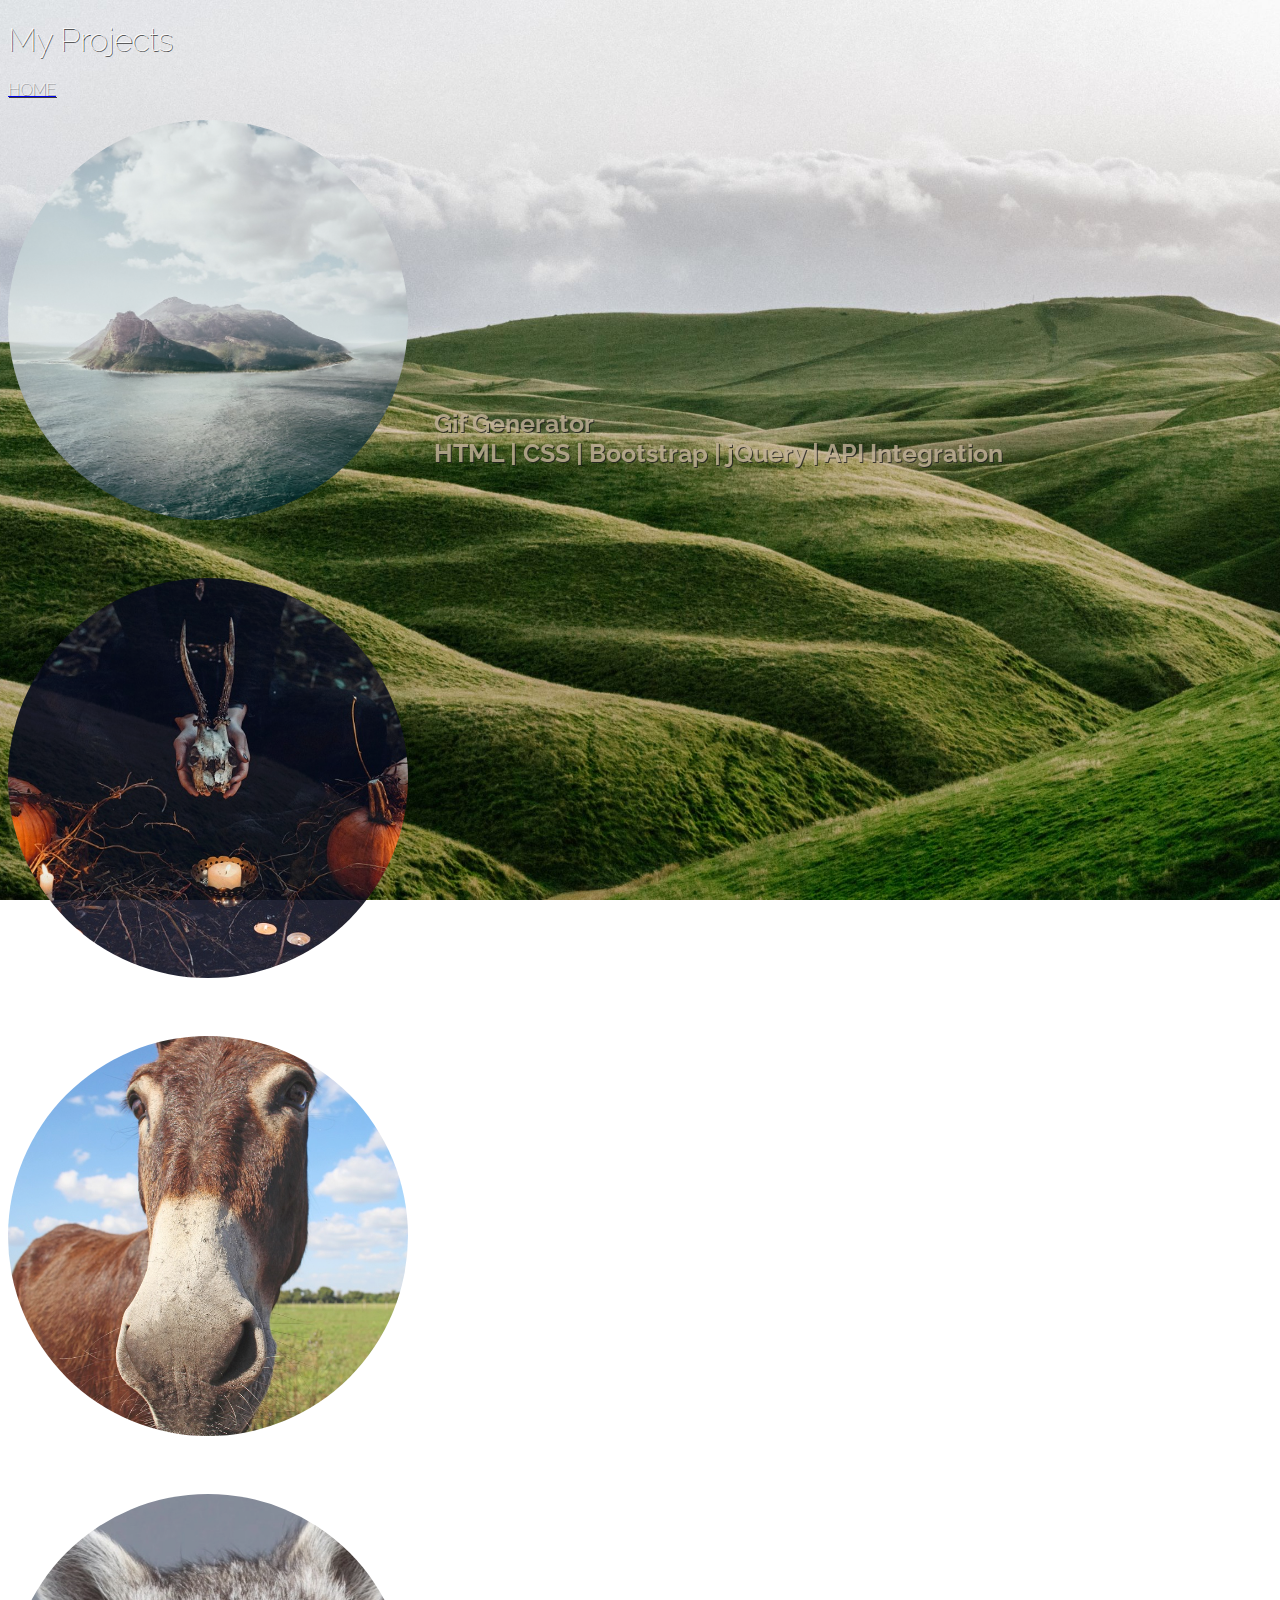
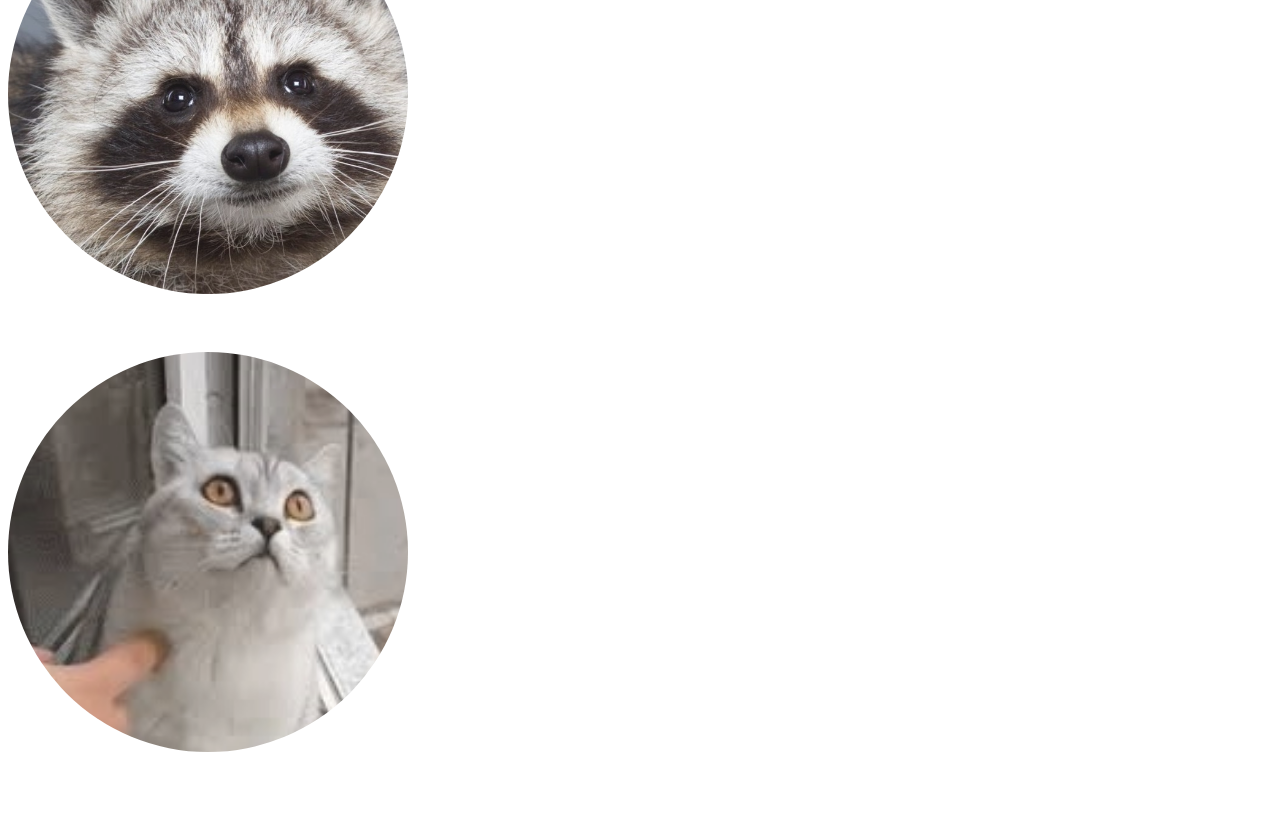
==== portfolio.html @ 58e6e2e2 "portfolio updated" ====
<!doctype html>
<html lang="en-us">

<head>
  <meta charset="UTF-8">
  <meta name="viewport" content="width=device-width, initial-scale=1">
  <script src="https://maxcdn.bootstrapcdn.com/bootstrap/3.4.0/js/bootstrap.min.js"></script>
  <link rel="stylesheet" href="https://stackpath.bootstrapcdn.com/bootstrap/4.2.1/css/bootstrap.min.css" integrity="sha384-GJzZqFGwb1QTTN6wy59ffF1BuGJpLSa9DkKMp0DgiMDm4iYMj70gZWKYbI706tWS" crossorigin="anonymous">
  <link rel="stylesheet" href="assets/style.css">
  <link rel="stylesheet" href="https://use.fontawesome.com/releases/v5.7.2/css/all.css" integrity="sha384-fnmOCqbTlWIlj8LyTjo7mOUStjsKC4pOpQbqyi7RrhN7udi9RwhKkMHpvLbHG9Sr" crossorigin="anonymous">
  <link href="https://fonts.googleapis.com/css?family=Open+Sans333:200|Raleway:200|Roboto:200" rel="stylesheet">
  
  
</head>
<style>
body {background-image: url("assets/images/profileBack2.jpg");
    background-position: center;  
    background-size: cover; 
    background-attachment: fixed; 
}
</style>


<body>

<div class="container">
  <div class="row">
    <h1 class="ml-5 mt-5">My Projects</h1>
  </div>
  <div class="row">
    <a class="ml-5 mt-1" href="index.html"><h4 class="home"><i class="fas fa-angle-left"></i>

      HOME</h4></a>
  </div>
</div>

  <div class="container">   
     

      <div class="row pt-3">
        <div class="col-md-4"></div>
        <div class="col-md-4">
            <a href="file:///C:/Users/Meredith/Documents/code/unit-4-game/index.html">
              <img src="assets/images/islandSmall.jpg" alt="Treasure Hunting Game">
              <div class="overlay">
                  <div class="text text-center">Treasure Island Game<br>HTML | CSS   Bootstrap | jQuery</div>
              </div>
            </a>  
        </div>
        <div class="col-md-4"></div>
      </div>

  </div>
  <br><br><br>
  <div class="container">

      <div class="row">
        <div class="col-md-4"></div>
        <div class="col-md-4">
            <a href="https://meredithdinsdale.github.io/Psychic-Game/">
                <img src="assets/images/psychic.jpg" alt="Letter Guess Game">
        
                <div class="overlay">
                <div class="text text-center">Letter Guess Game<br>HTML | CSS | Bootstrap | Javascript</div>
                </div>
              </a> 
        </div>
        <div class="col-md-4"></div>
      </div>
    </div>
    <br><br><br>
    <div class="container">
      <div class="row">
        <div class="col-md-4"></div>
            <div class="col-md-4">
                <a href="">
                    <img src="assets/images/donkey.jpg" alt="Coyote Woods">
                    <div class="overlay">
                        <div class="text text-center">Coyote Woods<br>HTML | CSS | Bootstrap</div>
                    </div>
                  </a>
            </div>
          <div class="col-md-4"></div>
      </div>
    </div>
    <br><br><br>
    <div class="container">
      <div class="row">
          <div class="col-md-4"></div>
              <div class="col-md-4">
                  <a href="https://meredithdinsdale.github.io/TriviaGame/">
                  <img src="assets/images/triviaGameStill.jpg" alt="Trivia Game">
                  <div class="overlay">
                      <div class="text text-center">Trivia Game<br>HTML | CSS | Bootstrap | jQuery</div>
                  </div>
                </a>
              </div>
            <div class="col-md-4"></div>
        </div>
      </div>
<br><br><br>
      <div class="container">
        <div class="row">
            <div class="col-md-4"></div>
                <div class="col-md-4">
                  <a href="https://meredithdinsdale.github.io/giphy_generator/">
                    <img src="assets/images/gifStillPortfolio.jpg" alt="Gif Generator">
                    <div class="overlay">
                        <div class="text text-center">Gif Generator<br>HTML | CSS | Bootstrap | jQuery | API Integration</div>
                    </div>
                  </a>
                </div>
              <div class="col-md-4"></div>
            </div>
      
  </div>
  <br><Br><br>

  <script src="https://ajax.googleapis.com/ajax/libs/jquery/3.3.1/jquery.min.js"></script>
  <script src="https://code.jquery.com/jquery-3.3.1.slim.min.js" integrity="sha384-q8i/X+965DzO0rT7abK41JStQIAqVgRVzpbzo5smXKp4YfRvH+8abtTE1Pi6jizo" crossorigin="anonymous"></script>
  <script src="https://cdnjs.cloudflare.com/ajax/libs/popper.js/1.14.6/umd/popper.min.js" integrity="sha384-wHAiFfRlMFy6i5SRaxvfOCifBUQy1xHdJ/yoi7FRNXMRBu5WHdZYu1hA6ZOblgut" crossorigin="anonymous"></script>
  <script src="https://stackpath.bootstrapcdn.com/bootstrap/4.2.1/js/bootstrap.min.js" integrity="sha384-B0UglyR+jN6CkvvICOB2joaf5I4l3gm9GU6Hc1og6Ls7i6U/mkkaduKaBhlAXv9k" crossorigin="anonymous"></script>

</body>

</html>
---- assets/style.css ----
#profPic {
    width: 220px;
    height: 220px;
    border-radius: 300px;
    opacity:1 ;
    filter: grayscale(30%);
    transition: 1s;
    display: block;
    margin-left: auto;
    margin-right: auto;
            }

#profPic:hover {
    filter: grayscale(0);
    transition: 1s;
}

img {width: 400px;
    height: 400px;
    border-radius: 300px;
    opacity: .9;}

p, h5, h4, h3, h2, h1, li {color: white;
    text-shadow: 1px 1px rgb(58, 58, 58);
font-family:"raleway", sans-serif;
font-weight: 100;}

#resumeHeadline {font-size: 70px;}

#underline {border-bottom-style: 3px gray;
}

.btn:hover {color: white;
font-family: "raleway", sans-serif;
background-color: #BDAC87;
transform: scale(1.1);
transition: .5s;}

.btn {
    background-color: transparent;
    border-color: #BDAC87;
    color: white;
    font-family: "raleway", sans-serif;
    transform: scale(1);
    transition: 1s;
}


.overlay {
    position: absolute;
    top: 0;
    bottom: 0;
    left: 0;
    right: 0;
    height: 100%;
    width: 100%;
    opacity: 0;
    transition: .5s ease;
    background-color: transparent;
   }
   .container:hover .overlay {
    opacity: .8;
   }
   .text {
    color: #C3B29A;
    font-size: 25px;
    text-shadow: 1px 1px rgb(32, 31, 31);
    position: absolute;
    top: 50%; 
    left: 45%;
    transform: translate(-25%, -70%);
    -ms-transform: translate(-25%, -70%);
    font-family: 'Raleway', sans-serif;
    font-weight: bold;

   }
   
   a:hover {
       text-decoration: none;
       transform: scale(1.2);
       transition: .5s;
   }
   #grow {transform: scale(1);
transition: 1s;}
   #grow:hover {
       transform: scale(1.1);
       transition: 1s;

   }
.contactLink {transform: scale(1);
              transition: 1s;}
              
.contactLink:hover {
                    color:#C3B29A;
                    transform: scale(1.07);
                    transition: 1s; }
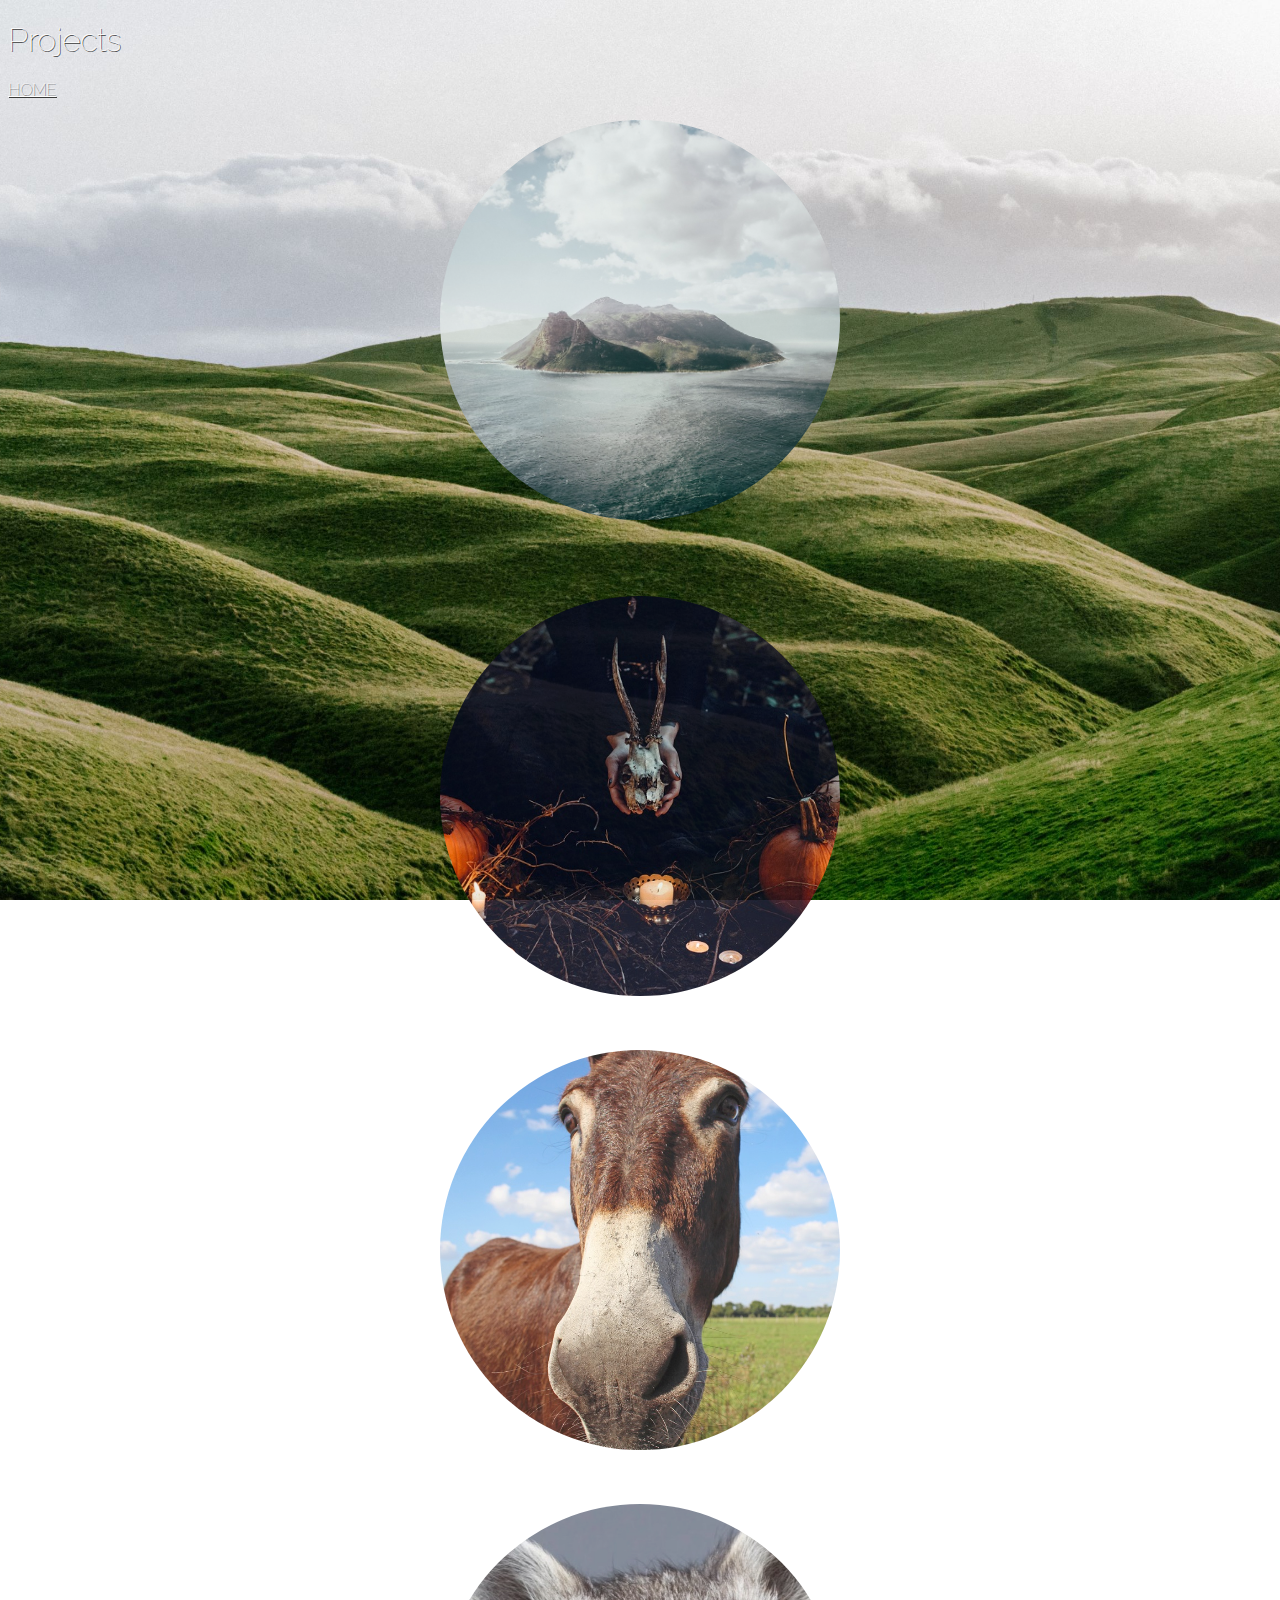
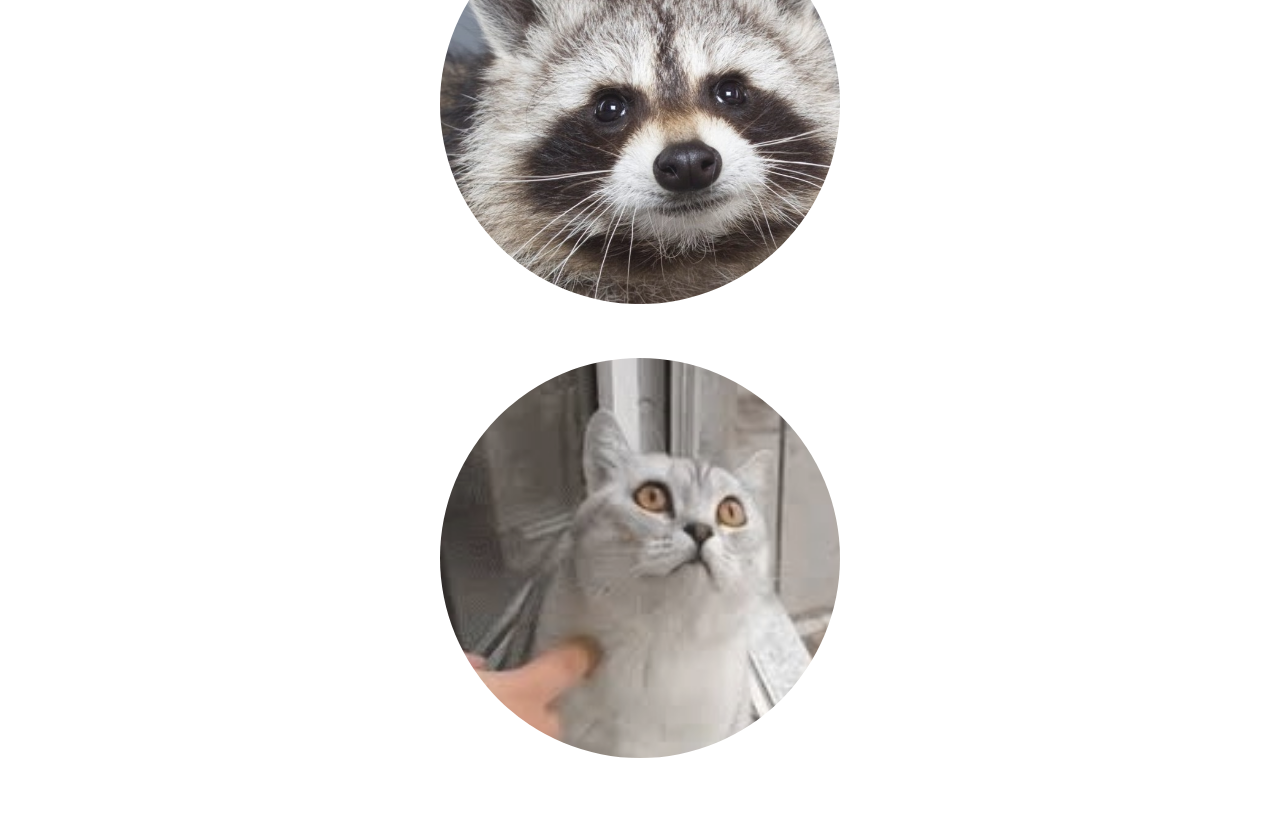
==== commit c49c6ed8: "profile updates" ====
--- a/portfolio.html
+++ b/portfolio.html
@@ -25,7 +25,7 @@
 
 <div class="container">
   <div class="row">
-    <h1 class="ml-5 mt-5">My Projects</h1>
+    <h1 class="ml-5 mt-4">Projects</h1>
   </div>
   <div class="row">
     <a class="ml-5 mt-1" href="index.html"><h4 class="home"><i class="fas fa-angle-left"></i>
@@ -37,9 +37,9 @@
   <div class="container">   
      
 
-      <div class="row pt-3">
-        <div class="col-md-4"></div>
-        <div class="col-md-4">
+      <div class="row pt-1">
+        <!-- <div class="col-md-4"></div> -->
+        <div class="col">
             <a href="file:///C:/Users/Meredith/Documents/code/unit-4-game/index.html">
               <img src="assets/images/islandSmall.jpg" alt="Treasure Hunting Game">
               <div class="overlay">
@@ -47,16 +47,23 @@
               </div>
             </a>  
         </div>
-        <div class="col-md-4"></div>
+        <!-- <div class="col-md-4"></div> -->
       </div>
 
   </div>
+<div class="container">
+  <div class="row">
+    <div class="col text-center">
+      <h1><i class="fas fa-angle-down"></i></h1>
+    </div>
+  </div>
+</div>
   <br><br><br>
   <div class="container">
 
       <div class="row">
-        <div class="col-md-4"></div>
-        <div class="col-md-4">
+        <!-- <div class="col-md-4"></div> -->
+        <div class="col">
             <a href="https://meredithdinsdale.github.io/Psychic-Game/">
                 <img src="assets/images/psychic.jpg" alt="Letter Guess Game">
         
@@ -65,14 +72,14 @@
                 </div>
               </a> 
         </div>
-        <div class="col-md-4"></div>
+        <!-- <div class="col-md-4"></div> -->
       </div>
     </div>
     <br><br><br>
     <div class="container">
       <div class="row">
-        <div class="col-md-4"></div>
-            <div class="col-md-4">
+        <!-- <div class="col-md-4"></div> -->
+            <div class="col">
                 <a href="">
                     <img src="assets/images/donkey.jpg" alt="Coyote Woods">
                     <div class="overlay">
@@ -80,14 +87,14 @@
                     </div>
                   </a>
             </div>
-          <div class="col-md-4"></div>
+          <!-- <div class="col-md-4"></div> -->
       </div>
     </div>
     <br><br><br>
     <div class="container">
       <div class="row">
-          <div class="col-md-4"></div>
-              <div class="col-md-4">
+          <!-- <div class="col"></div> -->
+              <div class="col">
                   <a href="https://meredithdinsdale.github.io/TriviaGame/">
                   <img src="assets/images/triviaGameStill.jpg" alt="Trivia Game">
                   <div class="overlay">
@@ -95,22 +102,22 @@
                   </div>
                 </a>
               </div>
-            <div class="col-md-4"></div>
+            <!-- <div class="col-md-4"></div> -->
         </div>
       </div>
 <br><br><br>
       <div class="container">
         <div class="row">
-            <div class="col-md-4"></div>
-                <div class="col-md-4">
+            <!-- <div class="col-md-4"></div> -->
+                <div class="col">
                   <a href="https://meredithdinsdale.github.io/giphy_generator/">
                     <img src="assets/images/gifStillPortfolio.jpg" alt="Gif Generator">
                     <div class="overlay">
-                        <div class="text text-center">Gif Generator<br>HTML | CSS | Bootstrap | jQuery | API Integration</div>
+                        <div class="text text-center"><h3>Gif Generator<br>HTML | CSS | Bootstrap | jQuery | API Integration</div>
                     </div>
                   </a>
                 </div>
-              <div class="col-md-4"></div>
+              <!-- <div class="col-md-4"></div> -->
             </div>
       
   </div>
--- a/assets/style.css
+++ b/assets/style.css
@@ -20,7 +20,12 @@
 img {width: 400px;
     height: 400px;
     border-radius: 300px;
-    opacity: .9;}
+    opacity: .9;
+    display: block;
+    margin-left: auto;
+    margin-right: auto;}
+
+img:hover {filter: grayscale(80%)}
 
 p, h5, h4, h3, h2, h1, li {color: white;
     text-shadow: 1px 1px rgb(58, 58, 58);
@@ -29,8 +34,8 @@
 
 #resumeHeadline {font-size: 70px;}
 
-#underline {border-bottom-style: 3px gray;
-}
+/* #underline {border-bottom-style: 3px gray;
+} */
 
 .btn:hover {color: white;
 font-family: "raleway", sans-serif;
@@ -41,7 +46,10 @@
 .btn {
     background-color: transparent;
     border-color: #BDAC87;
+    background-color: rgba(30, 41, 19, 0.575);
     color: white;
+    font-size: 20px;
+    text-shadow: 1px 1px rgb(54, 54, 54);
     font-family: "raleway", sans-serif;
     transform: scale(1);
     transition: 1s;
@@ -54,36 +62,49 @@
     bottom: 0;
     left: 0;
     right: 0;
-    height: 100%;
-    width: 100%;
+    height: 400px;
+    width: 400px;
+    border-radius: 300px;
     opacity: 0;
     transition: .5s ease;
     background-color: transparent;
+    display: block;
+    margin-left: auto;
+    margin-right: auto;
    }
    .container:hover .overlay {
-    opacity: .8;
+    opacity: .5;
+    background-color:#1E2913;
    }
    .text {
     color: #C3B29A;
     font-size: 25px;
     text-shadow: 1px 1px rgb(32, 31, 31);
     position: absolute;
-    top: 50%; 
-    left: 45%;
+    top: 60%; 
+    left: 35%;
     transform: translate(-25%, -70%);
     -ms-transform: translate(-25%, -70%);
     font-family: 'Raleway', sans-serif;
     font-weight: bold;
+    display: block;
+    margin-left: auto;
+    margin-right: auto;
 
    }
-   
+   a {color: white;
+      text-shadow: 1px 1px rgb(54, 54, 54);}
    a:hover {
        text-decoration: none;
+       color: white;
        transform: scale(1.2);
        transition: .5s;
    }
    #grow {transform: scale(1);
-transition: 1s;}
+            transition: 1s;}
+   .growAnimate {transform: scale(1.1);
+    transition: 1s;}
+
    #grow:hover {
        transform: scale(1.1);
        transition: 1s;
@@ -94,5 +115,19 @@
               
 .contactLink:hover {
                     color:#C3B29A;
-                    transform: scale(1.07);
+                    transform: scale(1.1);
                     transition: 1s; }
+.resume {background-color: rgba(30, 41, 19, 0.24);}
+
+#angleDown {display: block;
+            margin-left: auto;
+            margin-right: auto;}
+
+/* .home a { color:#C3B29A;
+    transform: scale(1.1);
+    transition: 1s;
+    position: absolute;
+    left: 5vw;} */
+    
+/* .download {position:absolute;
+           right:10 vw;} */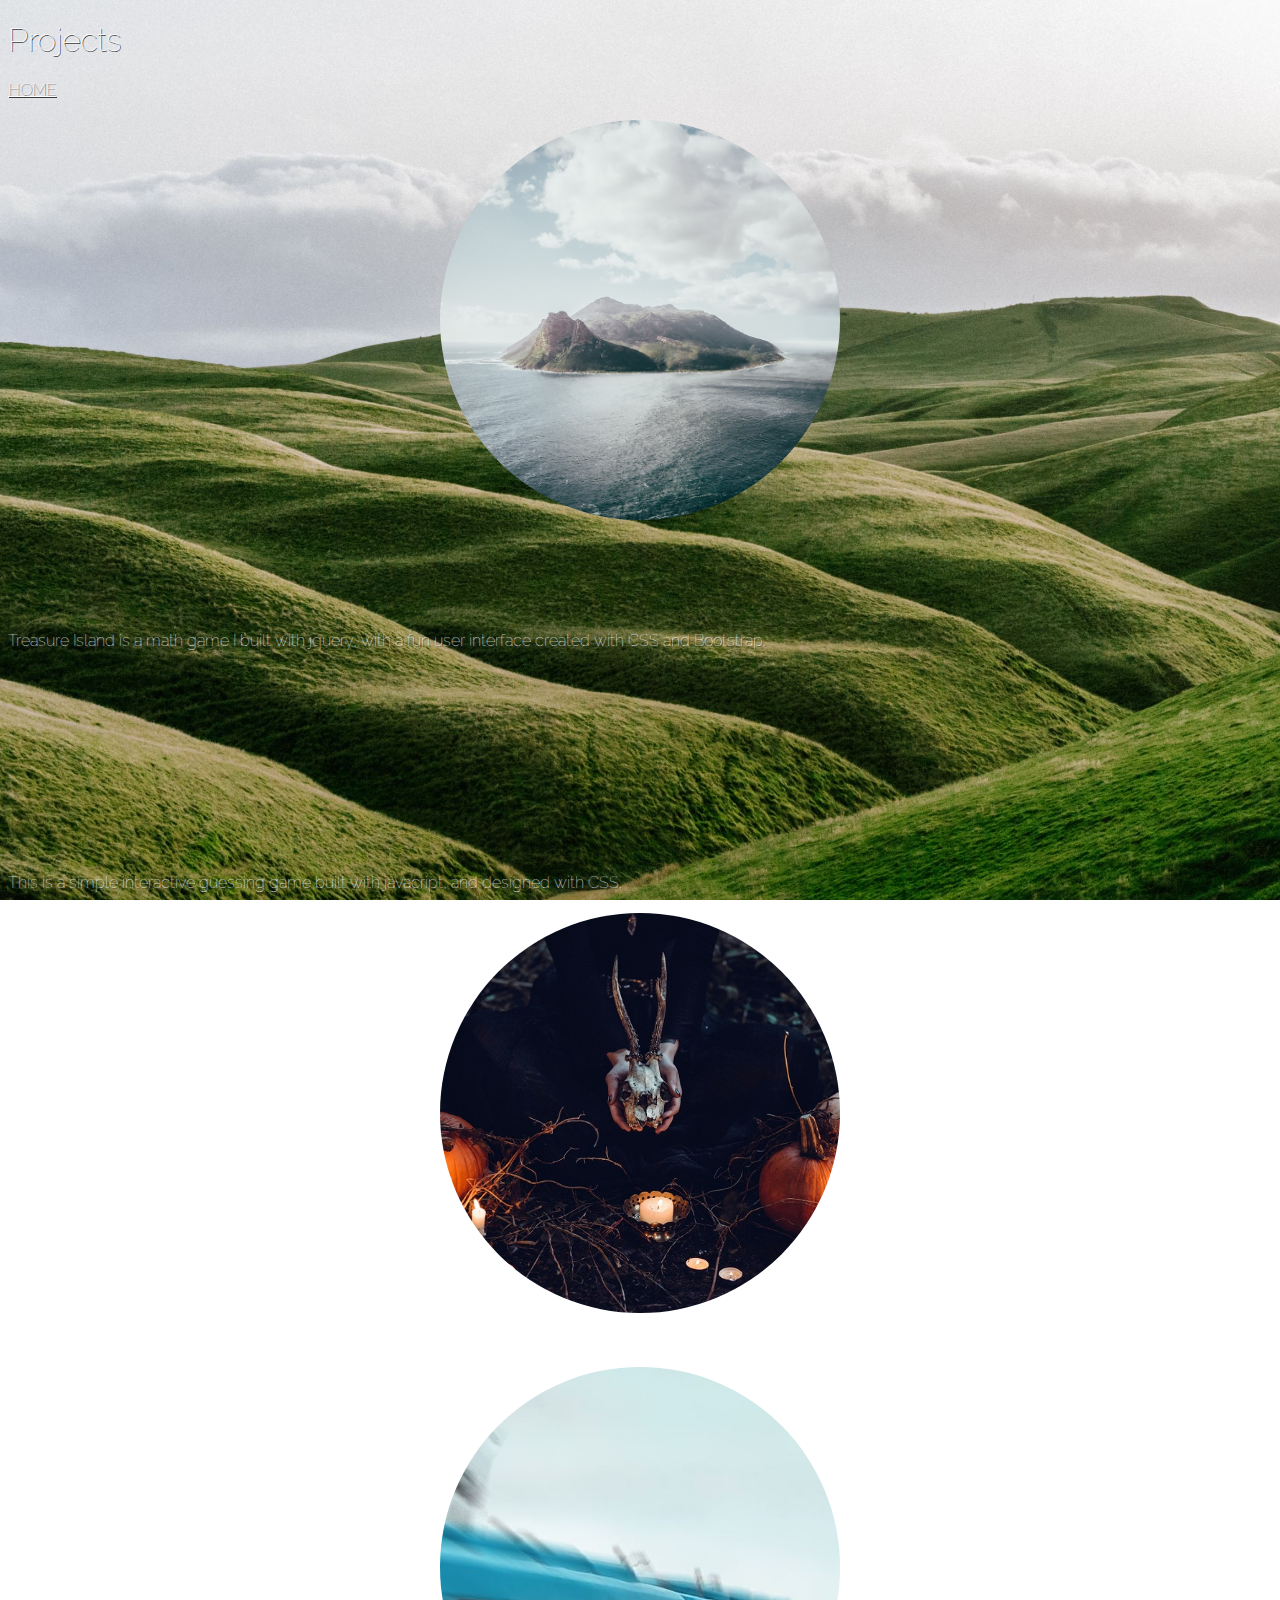
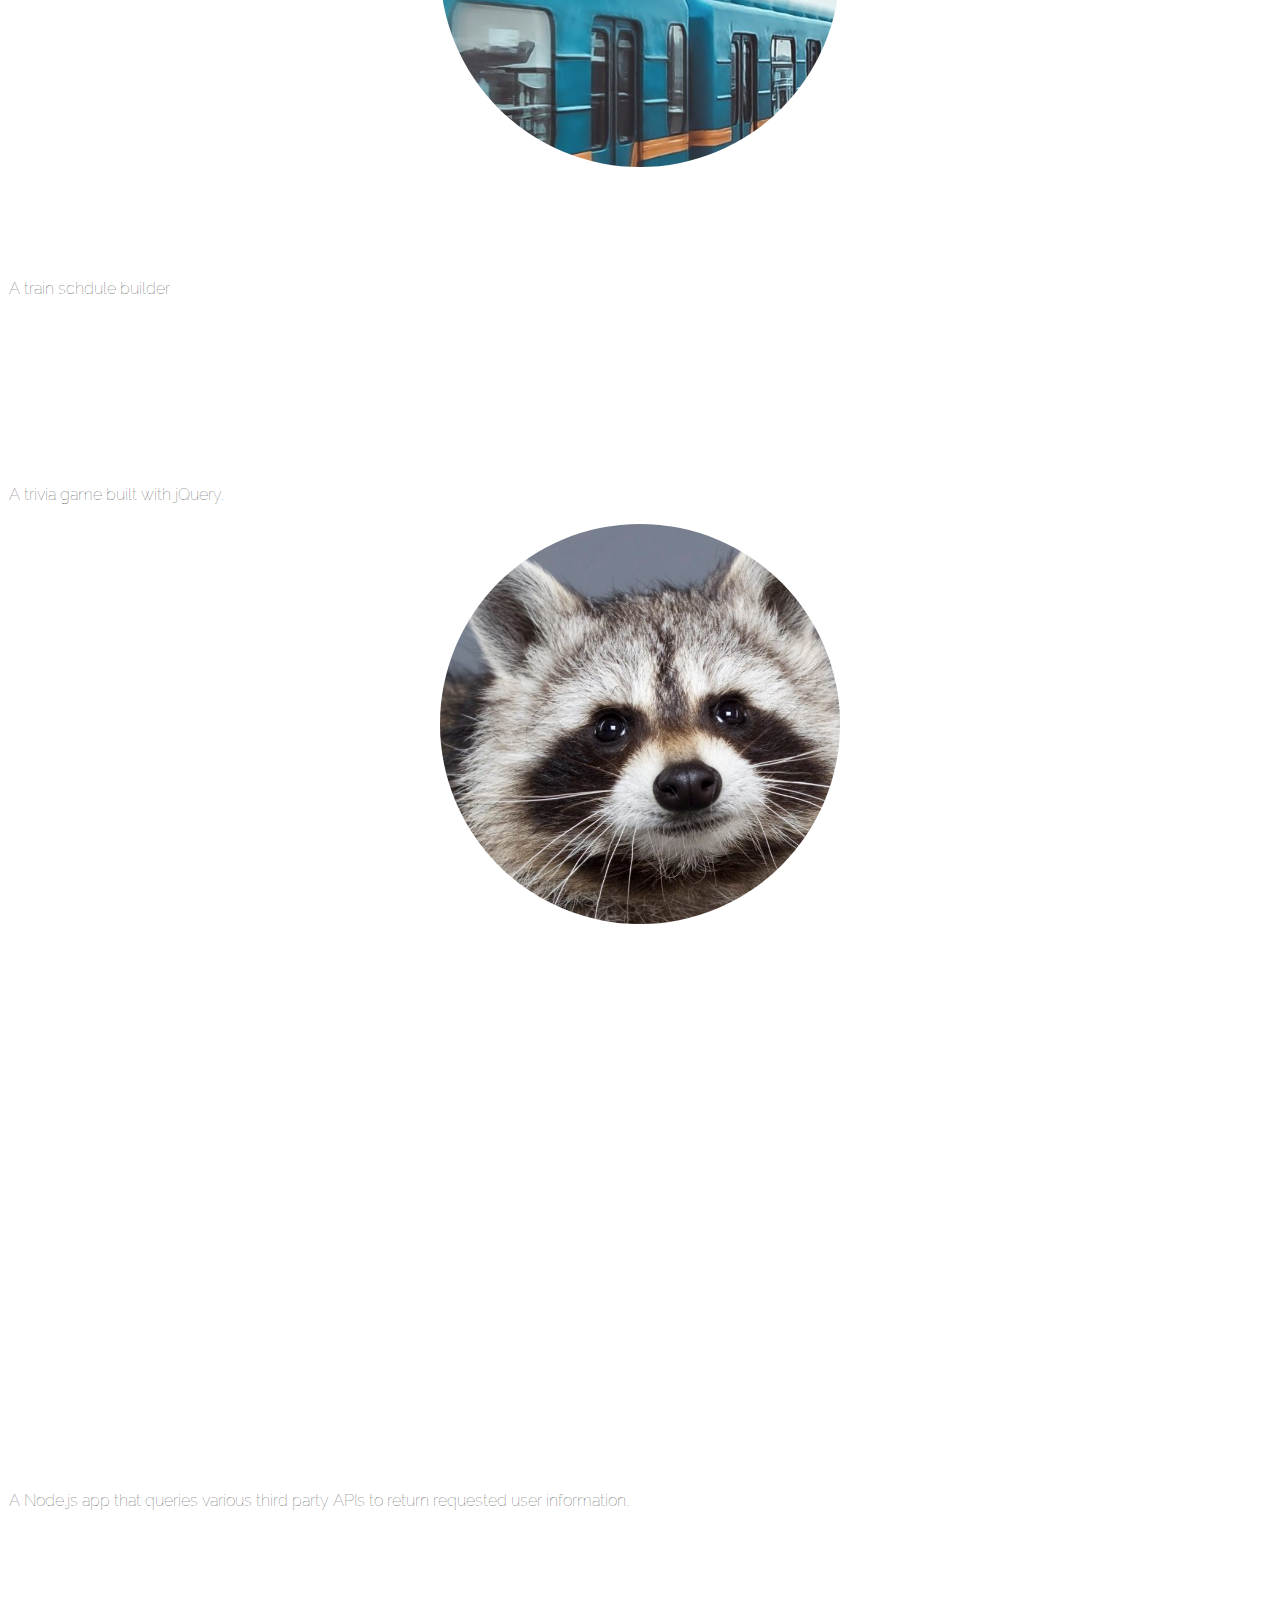
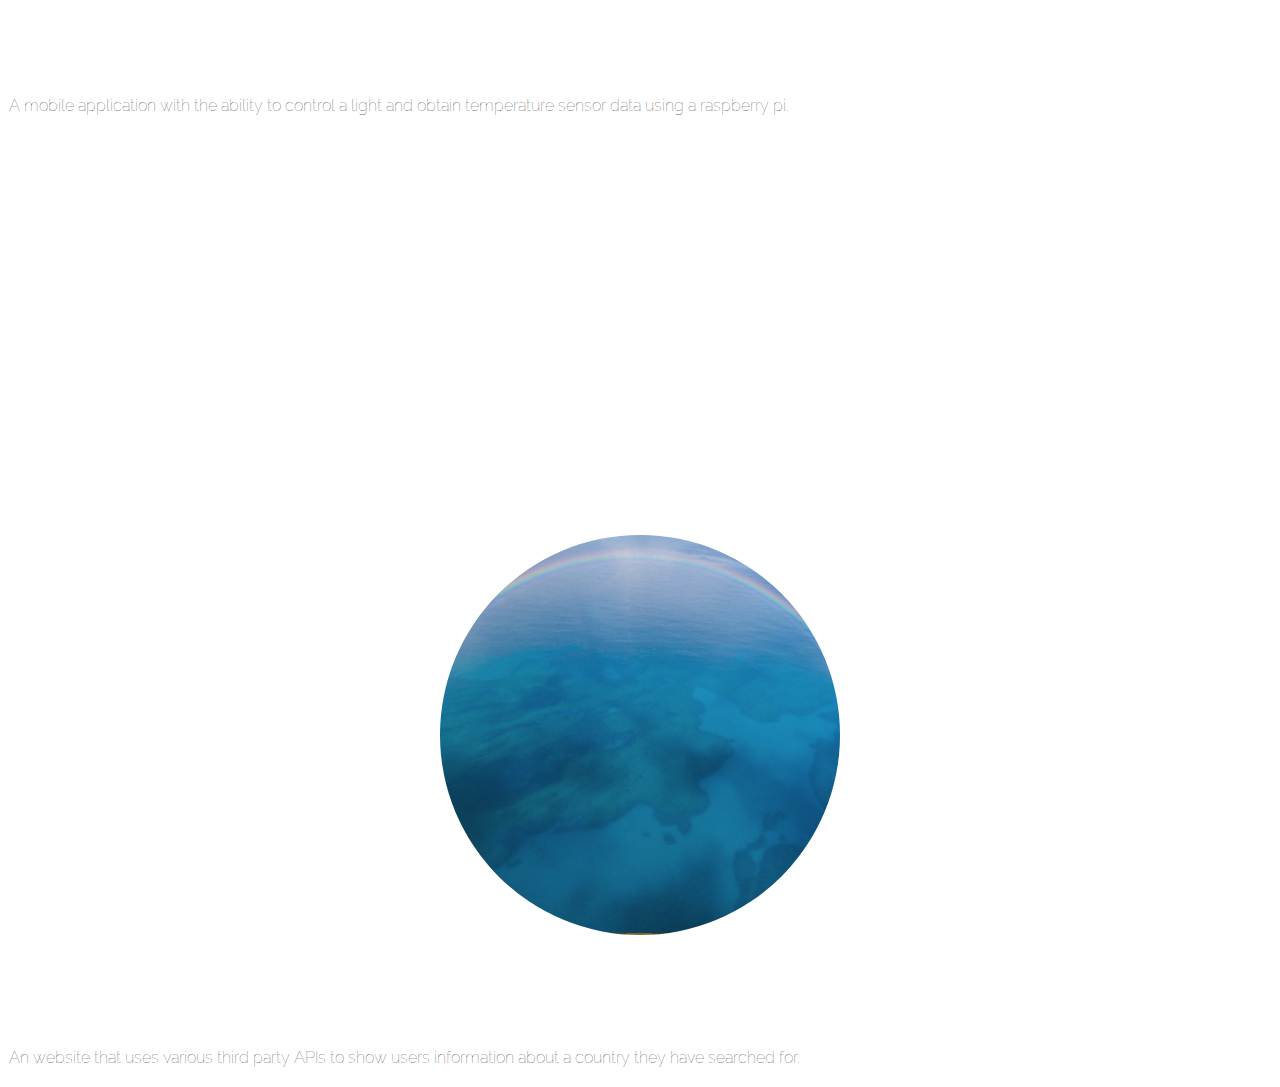
==== commit d9fa4e5a: "portfolio updates" ====
--- a/portfolio.html
+++ b/portfolio.html
@@ -23,105 +23,148 @@
 
 <body>
 
+<!-- Heading and Nav Links ======================================================================== -->
 <div class="container">
   <div class="row">
     <h1 class="ml-5 mt-4">Projects</h1>
   </div>
   <div class="row">
-    <a class="ml-5 mt-1" href="index.html"><h4 class="home"><i class="fas fa-angle-left"></i>
-
-      HOME</h4></a>
+    <a class="ml-5 mt-1" href="index.html">
+      <h4 class="home"><i class="fas fa-angle-left"></i>HOME</h4>
+    </a>
   </div>
 </div>
 
-  <div class="container">   
-     
-
-      <div class="row pt-1">
-        <!-- <div class="col-md-4"></div> -->
-        <div class="col">
-            <a href="file:///C:/Users/Meredith/Documents/code/unit-4-game/index.html">
-              <img src="assets/images/islandSmall.jpg" alt="Treasure Hunting Game">
-              <div class="overlay">
-                  <div class="text text-center">Treasure Island Game<br>HTML | CSS   Bootstrap | jQuery</div>
-              </div>
-            </a>  
-        </div>
-        <!-- <div class="col-md-4"></div> -->
-      </div>
-
-  </div>
-<div class="container">
-  <div class="row">
-    <div class="col text-center">
-      <h1><i class="fas fa-angle-down"></i></h1>
+<!-- Treasure Island================================================================================ -->
+<div class="container">   
+  <div class="row pt-1">
+    <div class="col">
+        <a href="file:///C:/Users/Meredith/Documents/code/unit-4-game/index.html" target="_blank">
+          <img src="assets/images/islandSmall.jpg" alt="Treasure Hunting Game">
+          <div class="overlay">
+              <div class="text text-center">Treasure Island<br>HTML | CSS   Bootstrap | jQuery</div>
+          </div>
+        </a>  
+    </div>
+    <div class="col">
+      <br><br><br><br><br>
+      <h4>Treasure Island is a math game I built with jquery, with a fun user interface created with CSS and Bootstrap.</h4>
     </div>
   </div>
 </div>
-  <br><br><br>
-  <div class="container">
+<br><br><br>
 
-      <div class="row">
-        <!-- <div class="col-md-4"></div> -->
-        <div class="col">
-            <a href="https://meredithdinsdale.github.io/Psychic-Game/">
-                <img src="assets/images/psychic.jpg" alt="Letter Guess Game">
-        
-                <div class="overlay">
-                <div class="text text-center">Letter Guess Game<br>HTML | CSS | Bootstrap | Javascript</div>
-                </div>
-              </a> 
+<!-- Psychic Game ================================================================================ -->
+<div class="container">
+  <div class="row">
+    <div class="col">
+      <br><br><br><br><br><br><br>
+      <h4>This is a simple interactive guessing game built with javacript, and designed with CSS.</h4>
+    </div>
+    <div class="col">
+        <a href="https://meredithdinsdale.github.io/Psychic-Game/" target="_blank">
+          <img src="assets/images/psychic.jpg" alt="Letter Guess Game">
+          <div class="overlay">
+            <div class="text text-center">Letter Psychic<br>HTML | CSS | Bootstrap | Javascript</div>
+          </div>
+        </a> 
+    </div>
+  </div>
+</div>
+<br><br><br>
+
+<!-- Gif Generator ================================================================================ -->
+<div class="container">
+  <div class="row">
+    <div class="col">
+      <a href="https://meredithdinsdale.github.io/giphy_generator/" target="_blank">
+        <img src="assets/images/train.JPG" alt="Gif Generator">
+        <div class="overlay">
+            <div class="text text-center"><h3>Train Scheduler<br>HTML | CSS | Bootstrap | jQuery | Firebase</div>
         </div>
-        <!-- <div class="col-md-4"></div> -->
+      </a>
+    </div>
+    <div class="col">
+        <br><br><br><br><br>
+        <h4>A train schdule builder</h4>
+    </div>
+  </div>
+</div>
+<br><br><br>
+
+<!-- Trivia Game ================================================================================ -->
+<div class="container">
+  <div class="row">
+    <div class="col">
+        <br><br><br><br><br>
+        <h4>A trivia game built with jQuery.</h4>
+    </div>
+    <div class="col">
+        <a href="https://meredithdinsdale.github.io/TriviaGame/" target="_blank">
+        <img src="assets/images/triviaGameStill.jpg" alt="Trivia Game">
+        <div class="overlay">
+            <div class="text text-center">Raccoon Trivia<br>HTML | CSS | Bootstrap | jQuery</div>
+        </div>
+      </a>
+    </div>
+  </div>
+</div>
+<br><br><br>
+
+<!-- LIRI Bot ================================================================================ -->
+<div class="container">
+  <div class="row">
+    <div class="col">
+      <a href="https://github.com/MeredithDinsdale/liri-node-app" target="_blank">
+        <img src="assets/images/liri-still.png" alt="Liri Bot">
+        <div class="overlay">
+            <div class="text text-center"><h3>LIRI Bot<br>Node.js | API Integration</div>
+        </div>
+      </a>
+    </div>
+    <div class="col">
+      <br><br><br><br><br>
+      <h4>A Node.js app that queries various third party APIs to return requested user information.</h4>
+    </div>
+  </div>
+</div>
+<br><Br><br>
+
+<!-- AJA IoT ================================================================================ -->
+<div class="container">
+  <div class="row">
+    <div class="col">
+      <br><br><br><br><br>
+        <h4>A mobile application with the ability to control a light and obtain temperature sensor data using a raspberry pi.</h4>
+    </div>
+    <div class="col">
+      <a href="https://sleepy-sea-48724.herokuapp.com" target="_blank">
+        <img src="assets/images/aja.png" alt="Aja">
+        <div class="overlay">
+            <div class="text text-center">Aja<br>Handlebars | CSS | Bootstrap | jQuery | MySQL | Passport.js</div>
+        </div>
+      </a>
+    </div>   
+  </div>
+</div>
+
+ <!-- GIA app ================================================================================ -->
+<div class="container">
+  <div class="row">
+      <div class="col">
+        <a href="https://meredithdinsdale.github.io/groupProject1/" target="_blank">
+          <img src="assets/images/gia.jpg" alt="GIA">
+          <div class="overlay">
+              <div class="text text-center">GIA<br>HTML | CSS | Bootstrap | jQuery | API Integration</div>
+          </div>
+        </a>
       </div>
-    </div>
-    <br><br><br>
-    <div class="container">
-      <div class="row">
-        <!-- <div class="col-md-4"></div> -->
-            <div class="col">
-                <a href="">
-                    <img src="assets/images/donkey.jpg" alt="Coyote Woods">
-                    <div class="overlay">
-                        <div class="text text-center">Coyote Woods<br>HTML | CSS | Bootstrap</div>
-                    </div>
-                  </a>
-            </div>
-          <!-- <div class="col-md-4"></div> -->
-      </div>
-    </div>
-    <br><br><br>
-    <div class="container">
-      <div class="row">
-          <!-- <div class="col"></div> -->
-              <div class="col">
-                  <a href="https://meredithdinsdale.github.io/TriviaGame/">
-                  <img src="assets/images/triviaGameStill.jpg" alt="Trivia Game">
-                  <div class="overlay">
-                      <div class="text text-center">Trivia Game<br>HTML | CSS | Bootstrap | jQuery</div>
-                  </div>
-                </a>
-              </div>
-            <!-- <div class="col-md-4"></div> -->
-        </div>
-      </div>
-<br><br><br>
-      <div class="container">
-        <div class="row">
-            <!-- <div class="col-md-4"></div> -->
-                <div class="col">
-                  <a href="https://meredithdinsdale.github.io/giphy_generator/">
-                    <img src="assets/images/gifStillPortfolio.jpg" alt="Gif Generator">
-                    <div class="overlay">
-                        <div class="text text-center"><h3>Gif Generator<br>HTML | CSS | Bootstrap | jQuery | API Integration</div>
-                    </div>
-                  </a>
-                </div>
-              <!-- <div class="col-md-4"></div> -->
-            </div>
-      
+   <div class="col">
+   <br><br><br><br><br>
+     <h4>An website that uses various third party APIs to show users information about a country they have searched for.</h4>
+   </div>
   </div>
-  <br><Br><br>
+</div>
 
   <script src="https://ajax.googleapis.com/ajax/libs/jquery/3.3.1/jquery.min.js"></script>
   <script src="https://code.jquery.com/jquery-3.3.1.slim.min.js" integrity="sha384-q8i/X+965DzO0rT7abK41JStQIAqVgRVzpbzo5smXKp4YfRvH+8abtTE1Pi6jizo" crossorigin="anonymous"></script>
--- a/assets/style.css
+++ b/assets/style.css
@@ -20,12 +20,12 @@
 img {width: 400px;
     height: 400px;
     border-radius: 300px;
-    opacity: .9;
+    opacity: 1;
     display: block;
     margin-left: auto;
     margin-right: auto;}
 
-img:hover {filter: grayscale(80%)}
+img:hover {filter: grayscale(90%)}
 
 p, h5, h4, h3, h2, h1, li {color: white;
     text-shadow: 1px 1px rgb(58, 58, 58);
@@ -123,11 +123,3 @@
             margin-left: auto;
             margin-right: auto;}
 
-/* .home a { color:#C3B29A;
-    transform: scale(1.1);
-    transition: 1s;
-    position: absolute;
-    left: 5vw;} */
-    
-/* .download {position:absolute;
-           right:10 vw;} */